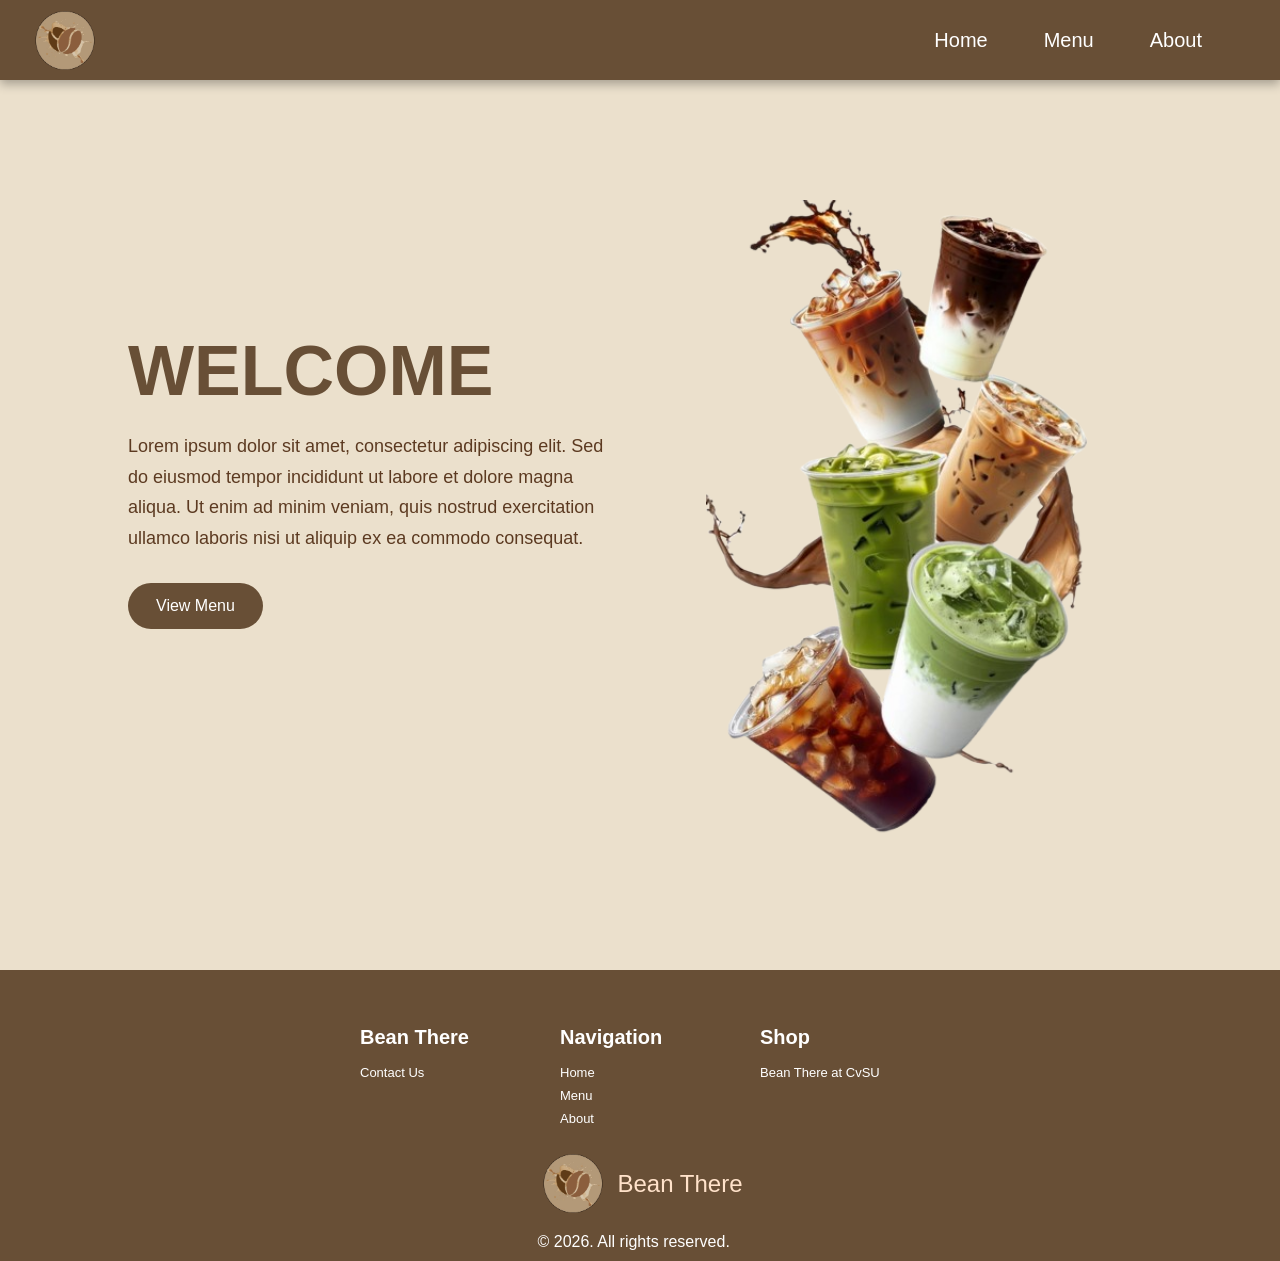
==== index.html @ bf0d4fd4 "Add files via upload" ====
<!DOCTYPE html>
<html lang="en">
<head>
    <meta charset="UTF-8">
    <meta name="viewport" content="width=device-width, initial-scale=1.0">
    <link rel="website icon" type="png" href="beanthere.png">
    <link rel="stylesheet" type="text/css" href="home.css">
    <link href="https://fonts.cdnfonts.com/css/new-class" rel="stylesheet">
    <link href="https://fonts.cdnfonts.com/css/qlassy" rel="stylesheet">
                
    <title>Bean There</title>
</head>
<body>

    <nav class="navbar">

    <a href="index.html" id="navbarlogo">
        <img src="logo.png" alt="Logo" id="image">
        Bean There
    </a>

    <ul class="navmenu">
        <li><a href="index.html">Home</a></li>
        <li><a href="Menu.html">Menu</a></li>
        <li><a href="about.html">About</a></li>
    </ul>

</nav>
    


<section class="kopi">

    <div class="kopi-text">
        <h1>WELCOME</h1>

        <p>Lorem ipsum dolor sit amet, consectetur adipiscing elit. Sed do eiusmod tempor incididunt ut labore et dolore magna aliqua. Ut enim ad minim veniam, quis nostrud exercitation ullamco laboris nisi ut aliquip ex ea commodo consequat.
        </p>

        <a href="Menu.html" class="kopi-btn">View Menu</a>
    </div>

    <div class="kopi-image">
        <img src="kopi.png" alt="Coffee">
    </div>

</section>



            <!-- Footer Section -->
      <div class="footer__container">
        <div class="footer__links">
          <div class="footer__link--wrapper">
            <div class="footer__link--items">
              <br><br>
              <h4>Bean There</h4>
              <a href="about.html">Contact Us</a>
              
            </div>
            <div class="footer__link--items">
              <br><br>
              <h4>Navigation</h4>
              <a href="index.html">Home</a>
              <a href="Menu.html">Menu</a> 
              <a href="about.html">About</a>
            </div>
          </div>
          <div class="footer__link--wrapper">
            <div class="footer__link--items">
              <br><br>
              <h4>Shop</h4>
              <a href="">Bean There at CvSU</a> 
            </div>
          </div>
        </div>

        <section class="social__media">
          <section class="social__media">
            <div class="social__media--wrap">
              <div class="footer__logo">
                <a href="Mercantile Shop.html" id="footer__logo">
                  <img src="logo.png" alt="Logo" id="image"> Bean There</a>
              </div>

              <p class="website__rights">© 2026. All rights reserved.</p>
            </div>
          </div>
</body>
</html>
---- home.css ----
*{
  margin:0;
  padding:0;
  box-sizing:border-box;
}

body{
  background:#ebe0cc;
  font-family:Arial, sans-serif;
  padding-top:80px;
}


/* NAVBAR */
.navbar{
  background:#684f36;

  position:fixed;
  top:0;
  left:0;

  width:100%;
  height:80px;

  display:flex;
  align-items:center;
  justify-content:space-between;

  padding:0 30px;

  z-index:999;
  box-shadow:0 4px 10px rgba(0,0,0,.3);
}

/* LOGO */
#navbarlogo{
  display:flex;
  align-items:center;

  text-decoration:none;

  font-size:2rem;
  font-family:'New Class', sans-serif; /*font sa logo*/

  background-image: linear-gradient(#ffe2ca 100%);
  -webkit-background-clip:text;
  -webkit-text-fill-color:transparent;
}
#image{
  width:70px;
  margin-right:10px;
}
.navmenu{
  display:flex;
  list-style:none;
  gap:20px;
  padding-right: 30px;
}
.navmenu li a{
  color:white;
  text-decoration:none;
  padding:12px 18px;
  transition:.3s;
  font-family: 'Qlassy', sans-serif;
  font-size:20px;                                           
}
.navmenu li a.active{
  background-color: #b48a67;
  border-radius: 20px;
}
.navmenu li a:hover{
  background:#342519;
  border-radius:30px;
}

h1{
    padding-top: 130px;
    font-family: 'Qlassy', sans-serif; 
}




/* Footer CSS */
.footer__container {
    background-color: #684f36;
    padding-top: 20px;
    padding-bottom: 10px;
    display: flex;
    flex-direction: column;
    justify-content: center;
    align-items: center;
    margin-top: auto;
}
  
  #footer__logo {
    color:#ffe2ca;
    display: flex;
    align-items: center;
    cursor: pointer;
    text-decoration: none;
    font-size: 1.5rem;
    font-family: 'New Class', sans-serif; 
  }
  
  .footer__links {
    width: 100%;
    max-width: 1000px;
    display: flex;
    justify-content: center;
  }
  
  .footer__link--wrapper {
    display: flex;
  }
  
  .footer__link--items {
    display: flex;
    flex-direction: column;
    align-items: flex-start;
    margin: 20px; /* Adjusted margin */
    text-align: left;
    width: 160px;
    box-sizing: border-box;
    white-space: nowrap;
    margin-top: 0px;
    margin-bottom: 0px;
  }
  
  .footer__link--items h4 {
    margin-bottom: 16px;
    font-size: 20px;
  }
  
  .footer__link--items > h4 {
    color: #fff;
  }
  
  .footer__link--items a {
    color: #fff;
    text-decoration: none;
    margin-bottom: 0.5rem;
    font-size: 13px;
  }
  
  .footer__link--items a:hover {
    color: #e9e9e9;
    transition: 0.3s ease-out;
  }
  
  .website__rights {
    color: #fff;
  }
  body{
    min-height: 100vh;
    display: flex;
    flex-direction: column;
}

.footer__container{
    margin-top: auto;
}





/* kopi SECTION */
.kopi{
    width: 100%;
    min-height: 80vh;
    display: flex;
    justify-content: space-between;
    align-items: center;
    padding: 120px 10% 50px;
    gap: 40px;
}

.kopi-text{
    flex: 1;
    margin-top: -160px;
}

.kopi-text h1{
    font-size: 70px;
    color: #684f36;
    font-family: 'Qlassy', sans-serif;
    margin-bottom: 20px;
    padding-top: 0;
}
.kopi-text p{
    font-size: 18px;
    line-height: 1.7;
    color: #5C3A21;
    margin-bottom: 30px;
    max-width: 600px;
}
.kopi-btn{
    display: inline-block;
    padding: 14px 28px;
    background: #684f36;
    color: white;
    text-decoration: none;
    border-radius: 30px;
    transition: .3s;
    font-family: 'Qlassy', sans-serif;
}

.kopi-btn:hover{
    background: #342519;
}

.kopi-image{
    flex: 1;
    display: flex;
    justify-content: center;
}

.kopi-image img{
    width: 100%;
    max-width: 400px;
    animation: float 3s ease-in-out infinite;
    margin-bottom:10px;
}

/* FLOAT EFFECT */
@keyframes float{
    0%{
        transform: translateY(0);
    }

    50%{
        transform: translateY(-20px);
    }

    100%{
        transform: translateY(0);
    }
}


/* RESPONSIVE */
@media (max-width:768px){

    .kopi{
        flex-direction: column;
        text-align: center;
        padding-top: 100px;
    }

    .kopi-text h1{
        font-size: 45px;
    }

    .kopi-text p{
        font-size: 16px;
    }

    .kopi-image img{
        max-width: 300px;
    }
}








/* alldevices */

@media (max-width:768px){

  body{
    padding-top:55px;
  }
  .navmenu{
    font-size:90%;
    gap:0;
    padding:7px;
    justify-content:center;
  }
#image{
  width:50px;
  margin-right:10px;
}
  ul li a{
    padding:10px 15px;
    text-align:center;
  }
    #navbarlogo{
    font-size:1.3rem;
  }
  .navmenu li a{
  color:white;
  font-family: 'Qlassy', sans-serif;
  font-size:15px;                                           
                                                
}
}
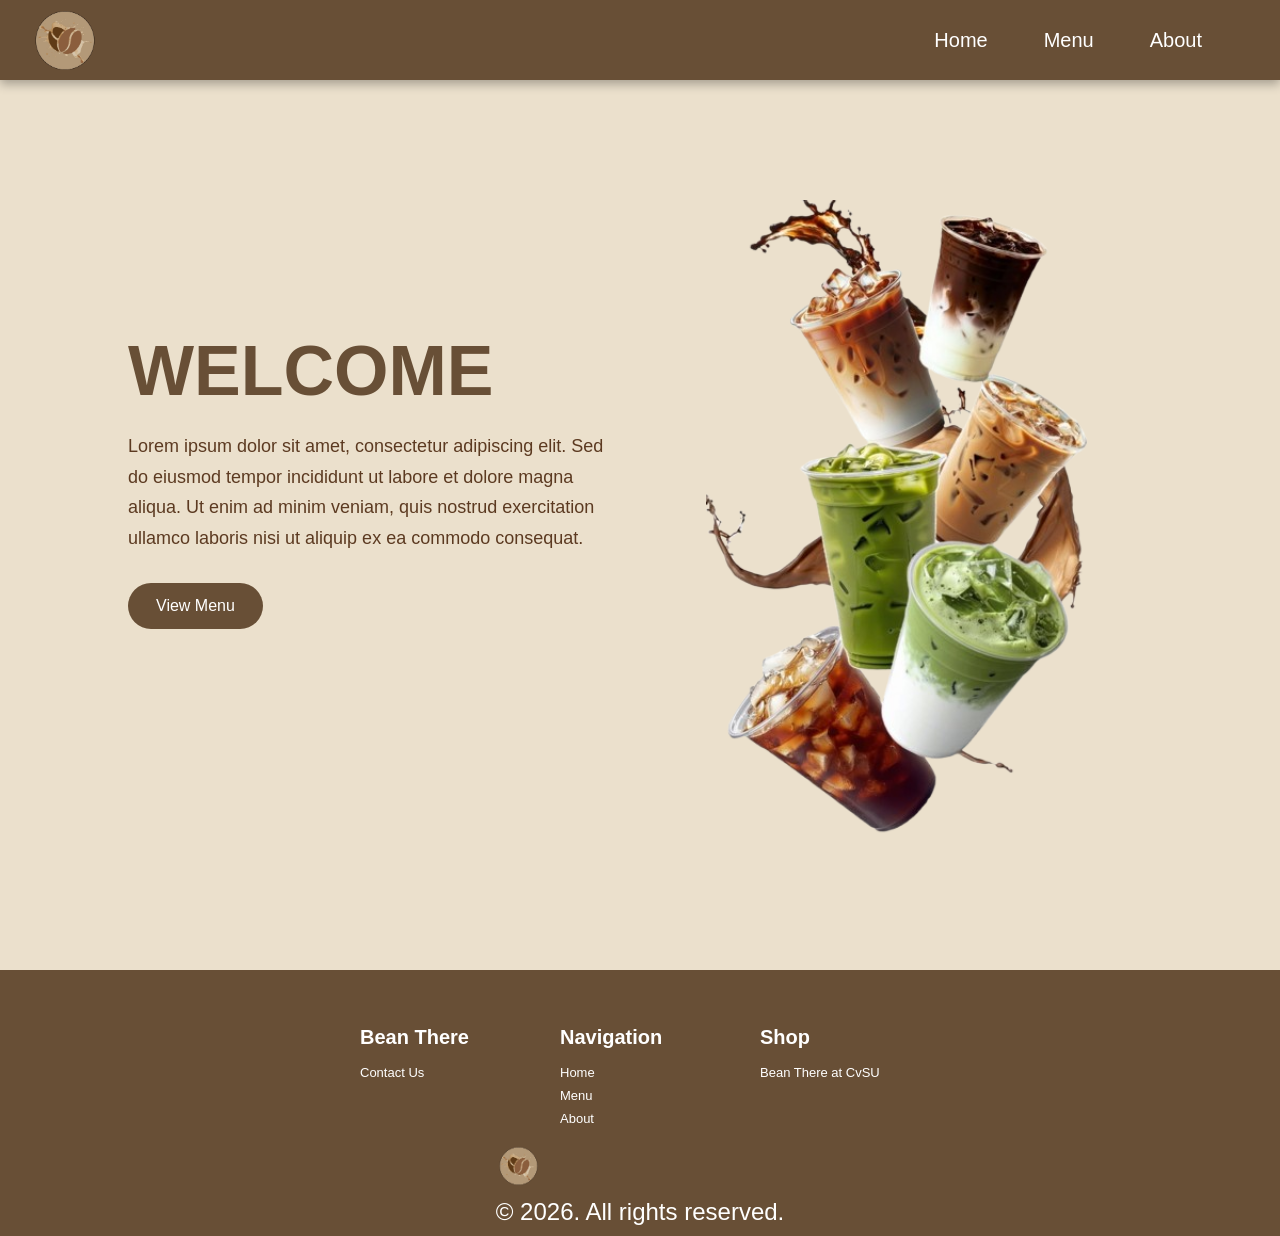
==== commit 82b85aeb: "Update index.html" ====
--- a/index.html
+++ b/index.html
@@ -80,11 +80,11 @@
             <div class="social__media--wrap">
               <div class="footer__logo">
                 <a href="Mercantile Shop.html" id="footer__logo">
-                  <img src="logo.png" alt="Logo" id="image"> Bean There</a>
+                  <img src="logo.png" alt="Logo" class="footer-logo-img">
               </div>
 
               <p class="website__rights">© 2026. All rights reserved.</p>
             </div>
           </div>
 </body>
-</html>+</html>
--- a/home.css
+++ b/home.css
@@ -102,6 +102,11 @@
     font-size: 1.5rem;
     font-family: 'New Class', sans-serif; 
   }
+.footer-logo-img{
+    width:45px;
+    height:auto;
+    margin-right:10px;
+}
   
   .footer__links {
     width: 100%;
@@ -268,38 +273,86 @@
 
 
 
-/* alldevices */
-
 @media (max-width:768px){
 
-  body{
-    padding-top:55px;
-  }
-  .navmenu{
-    font-size:90%;
-    gap:0;
-    padding:7px;
-    justify-content:center;
-  }
-#image{
-  width:50px;
-  margin-right:10px;
-}
-  ul li a{
-    padding:10px 15px;
-    text-align:center;
-  }
+    /* NAVBAR */
+
+    .navbar{
+        padding:0 10px;
+        height:70px;
+    }
+
     #navbarlogo{
-    font-size:1.3rem;
-  }
-  .navmenu li a{
-  color:white;
-  font-family: 'Qlassy', sans-serif;
-  font-size:15px;                                           
-                                                
-}
-}
-
-
-
-
+        font-size:1rem;
+        white-space:nowrap;
+    }
+
+    #image{
+        width:40px;
+        margin-right:5px;
+    }
+
+    .navmenu{
+        gap:0;
+        padding-right:0;
+    }
+
+    .navmenu li a{
+        font-size:12px;
+        padding:6px 8px;
+    }
+
+    /* HOME SECTION */
+
+    .kopi{
+        flex-direction:column-reverse;
+        text-align:center;
+        padding:40px 20px;
+    }
+
+    .kopi-text{
+        margin-top:0;
+    }
+
+    .kopi-text h1{
+        font-size:40px;
+    }
+
+    .kopi-image img{
+        max-width:280px;
+    }
+
+    /* FOOTER */
+
+    .footer__links{
+        width:100%;
+    }
+
+    .footer__link--wrapper{
+        flex-direction:column;
+        align-items:center;
+        width:100%;
+    }
+
+    .footer__link--items{
+        width:100%;
+        text-align:center;
+        align-items:center;
+        margin:10px 0;
+    }
+
+    .social__media--wrap{
+        text-align:center;
+        display:flex;
+        flex-direction:column;
+        align-items:center;
+    }
+
+    #footer__logo{
+        font-size:1.2rem;
+    }
+}
+
+
+
+
